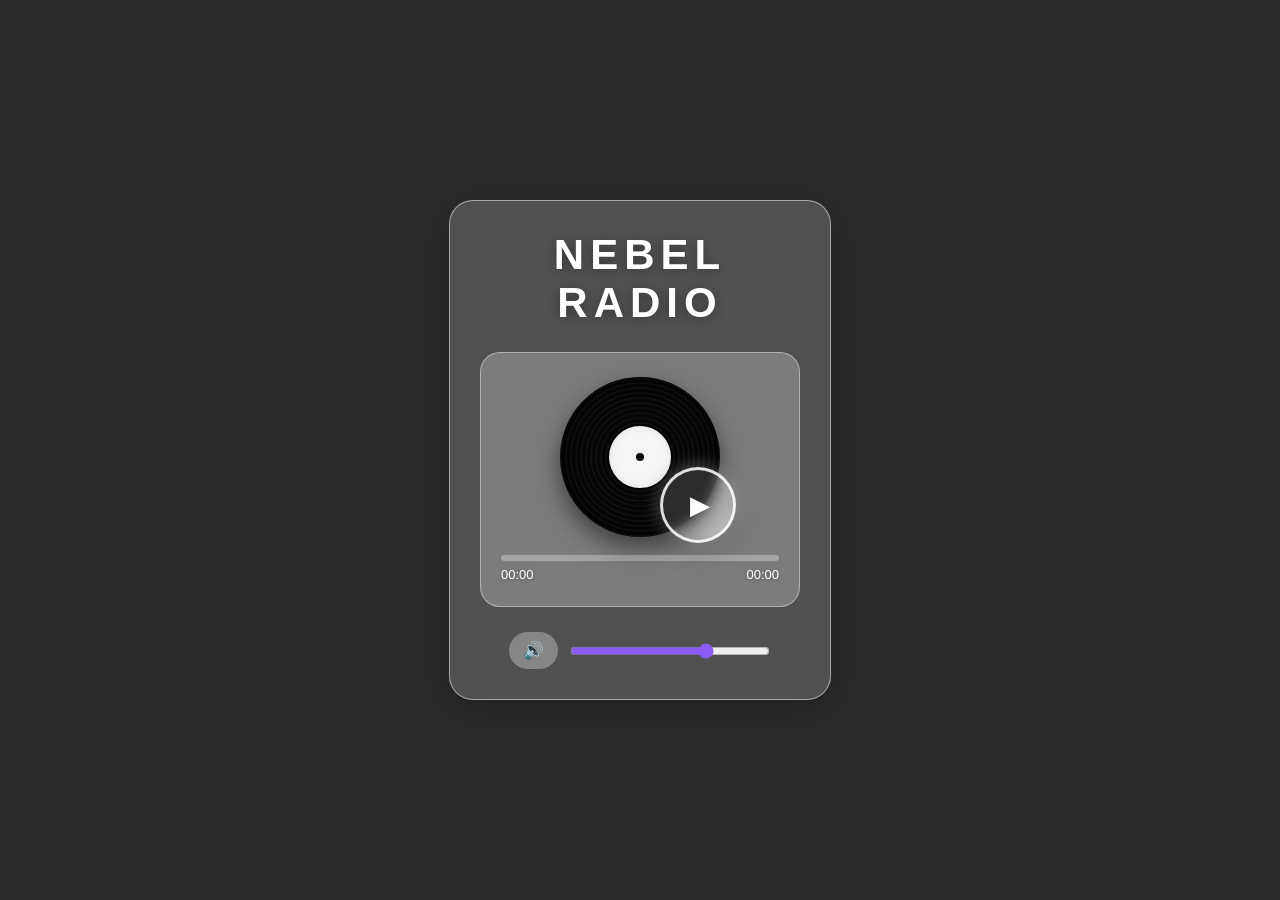
==== index.html @ d1169780 "Update index.html" ====
<!DOCTYPE html>
<html lang="cs">
<head>
<meta charset="UTF-8">
<meta name="viewport" content="width=device-width, initial-scale=1.0">
<title>NEBEL RADIO</title>
<link rel="stylesheet" href="style.css">
</head>
<body data-start="2026-07-24T08:25:00">
<div class="radio">
    <h1>NEBEL RADIO</h1>
    <audio id="audio"></audio>

    <div class="player-card">

        <div class="vinyl-wrapper">
            <div class="vinyl">
                <div class="center-label"></div>
            </div>

            <button id="play" class="play-btn">▶</button>
        </div>

        <div class="song-info">
    <p id="song-name"></p>
</div>

        <div class="progress-container">
            <div class="progress-bar">
                <div id="progress-fill" class="progress-fill"></div>
            </div>
            <div class="time-labels">
                <span id="current-time">00:00</span>
                <span id="duration-time">00:00</span>
            </div>
        </div>

    </div>

    <div class="volume-control">
        <button id="mute">
            🔊
        </button>
        <input 
            type="range" 
            id="volume"
            min="0"
            max="1"
            step="0.01"
            value="0.7"
        >
    </div>
</div>
   <script src="config.js"></script>

<script>
    if (ACTIVE_RADIO !== "template-radio") {
        window.location.href = `radia/${ACTIVE_RADIO}/index.html`;
    }
</script>

<script src="assets/script.js"></script>

</body>
</html>
---- style.css ----
body {
    margin: 0;
    min-height: 100vh;
    display: flex;
    justify-content: center;
    align-items: center;
    font-family: Arial, Helvetica, sans-serif;

    /* 👉 sem si vlož svůj vlastní obrázek na pozadí */
    background-color: #2b2b2b; /* záložní barva, než vložíš obrázek */
    background-image: url("tvuj-obrazek.jpg");
    background-size: cover;
    background-position: center;
    background-repeat: no-repeat;
}

.radio{
    background: rgba(255, 255, 255, 0.18);
    border: 1px solid rgba(255, 255, 255, 0.5);
    border-radius: 24px;
    box-shadow: 0 8px 40px rgba(0, 0, 0, 0.25);
    backdrop-filter: blur(18px);
    -webkit-backdrop-filter: blur(18px);
    padding: 30px;
    width: 320px;
    text-align: center;
}

h1 {
    margin: 0;
    font-size: 42px;
    letter-spacing: 6px;
    font-weight: 700;
    color: #ffffff;
    text-shadow: 0 2px 12px rgba(0,0,0,.35);
}

/* --- Karta s přehrávačem --- */
.player-card {
    margin-top: 25px;
    background: rgba(255, 255, 255, 0.25);
    border: 1px solid rgba(255, 255, 255, 0.4);
    border-radius: 20px;
    padding: 24px 20px;
}

.vinyl-wrapper {
    position: relative;
    display: flex;
    justify-content: center;
    margin-bottom: 16px;
}

/* --- Realistická černá vinylová deska --- */
.vinyl {
    width: 160px;
    height: 160px;
    border-radius: 50%;
    background:
        repeating-radial-gradient(
            circle at center,
            #050505 0px,
            #050505 3px,
            #161616 4px,
            #050505 5px
        );
    box-shadow:
        0 10px 25px rgba(0,0,0,.5),
        inset 0 0 15px rgba(0,0,0,.7);
    display:flex;
    justify-content:center;
    align-items:center;
}

/* Bílý label uprostřed desky + malá dírka */
.center-label{
    width: 62px;
    height: 62px;
    background: #f5f5f5;
    border-radius: 50%;
    box-shadow:
        0 2px 6px rgba(0,0,0,.4),
        inset 0 0 8px rgba(0,0,0,.08);
    display:flex;
    justify-content:center;
    align-items:center;
}
.center-label::after {
    content: "";
    width: 8px;
    height: 8px;
    background: #050505;
    border-radius: 50%;
}

/* Play/pause tlačítko jako skleněný prsten */
.play-btn {
    position: absolute;
    bottom: -6px;
    right: calc(50% - 96px);
    width: 76px;
    height: 76px;
    border-radius: 50%;
    background: rgba(255, 255, 255, 0.15);
    border: 3px solid rgba(255, 255, 255, 0.85);
    color: #ffffff;
    box-shadow:
        0 8px 24px rgba(0,0,0,.25),
        0 0 20px rgba(255,255,255,.35);
    backdrop-filter: blur(6px);
    -webkit-backdrop-filter: blur(6px);
    display:flex;
    align-items:center;
    justify-content:center;
    font-size: 26px;
    padding: 0;
    padding-left: 4px;
    cursor: pointer;
    transition: .25s;
}
.play-btn:hover {
    background: rgba(255, 255, 255, 0.3);
    transform: scale(1.06);
}

/* Bílý label uprostřed desky + malá dírka */
.center-label{
    width: 62px;
    height: 62px;
    background: #f5f5f5;
    border-radius: 50%;
    box-shadow:
        0 2px 6px rgba(0,0,0,.4),
        inset 0 0 8px rgba(0,0,0,.08);
    display:flex;
    justify-content:center;
    align-items:center;
}
.center-label::after {
    content: "";
    width: 8px;
    height: 8px;
    background: #050505;
    border-radius: 50%;
}

/* Play/pause tlačítko jako skleněný prsten */
.play-btn {
    position: absolute;
    bottom: -6px;
    right: calc(50% - 96px);
    width: 76px;
    height: 76px;
    border-radius: 50%;
    background: rgba(255, 255, 255, 0.15);
    border: 3px solid rgba(255, 255, 255, 0.85);
    color: #ffffff;
    box-shadow:
        0 8px 24px rgba(0,0,0,.25),
        0 0 20px rgba(255,255,255,.35);
    backdrop-filter: blur(6px);
    -webkit-backdrop-filter: blur(6px);
    display:flex;
    align-items:center;
    justify-content:center;
    font-size: 26px;
    padding: 0;
    padding-left: 4px;
    cursor: pointer;
    transition: .25s;
}
.play-btn:hover {
    background: rgba(255, 255, 255, 0.3);
    transform: scale(1.06);
}

.song-info {
    margin-top: 6px;
}
#song-name {
    margin: 0;
    font-weight: bold;
    font-size: 18px;
    color: #ffffff;
    text-shadow: 0 1px 6px rgba(0,0,0,.3);
}

/* Progress linka s časy */
.progress-container {
    margin-top: 18px;
}
.progress-bar {
    width: 100%;
    height: 6px;
    border-radius: 3px;
    background: rgba(255,255,255,.3);
    overflow: hidden;
}
.progress-fill {
    height: 100%;
    width: 0%;
    background: #8b5cf6;
    transition: width .2s linear;
}
.time-labels {
    display: flex;
    justify-content: space-between;
    margin-top: 6px;
    font-size: 13px;
    color: #ffffff;
    text-shadow: 0 1px 4px rgba(0,0,0,.3);
}

/* --- Zbytek --- */
button {
    background: rgba(255,255,255,.3);
    color: white;
    border: none;
    border-radius: 50px;
    padding: 14px 30px;
    font-size: 17px;
    cursor: pointer;
    transition: .25s;
}
.volume-control {
    margin-top:25px;
    display: flex;
    align-items: center;
    justify-content: center;
    gap: 10px;
}
#mute {
    padding: 8px 14px;
}
#volume {
    width:200px;
    cursor:pointer;
    accent-color:#8b5cf6;
}

/* 📱 Mobile version */
@media (max-width: 600px) {
    .radio {
        width: 100%;
        max-width: 330px;
        padding: 30px 20px;
        border-radius: 20px;
    }
    h1 {
        font-size: 32px;
        letter-spacing: 4px;
    }
    .vinyl {
        width: 130px;
        height: 130px;
    }
  .center-label {
    width: 45px;
    height: 45px;
}
.center-label::after {
    width: 6px;
    height: 6px;
}
    .play-btn {
        right: calc(50% - 80px);
        width: 60px;
        height: 60px;
        font-size: 22px;
        padding-left: 3px;
    }
    #volume {
        width: 180px;
    }
}
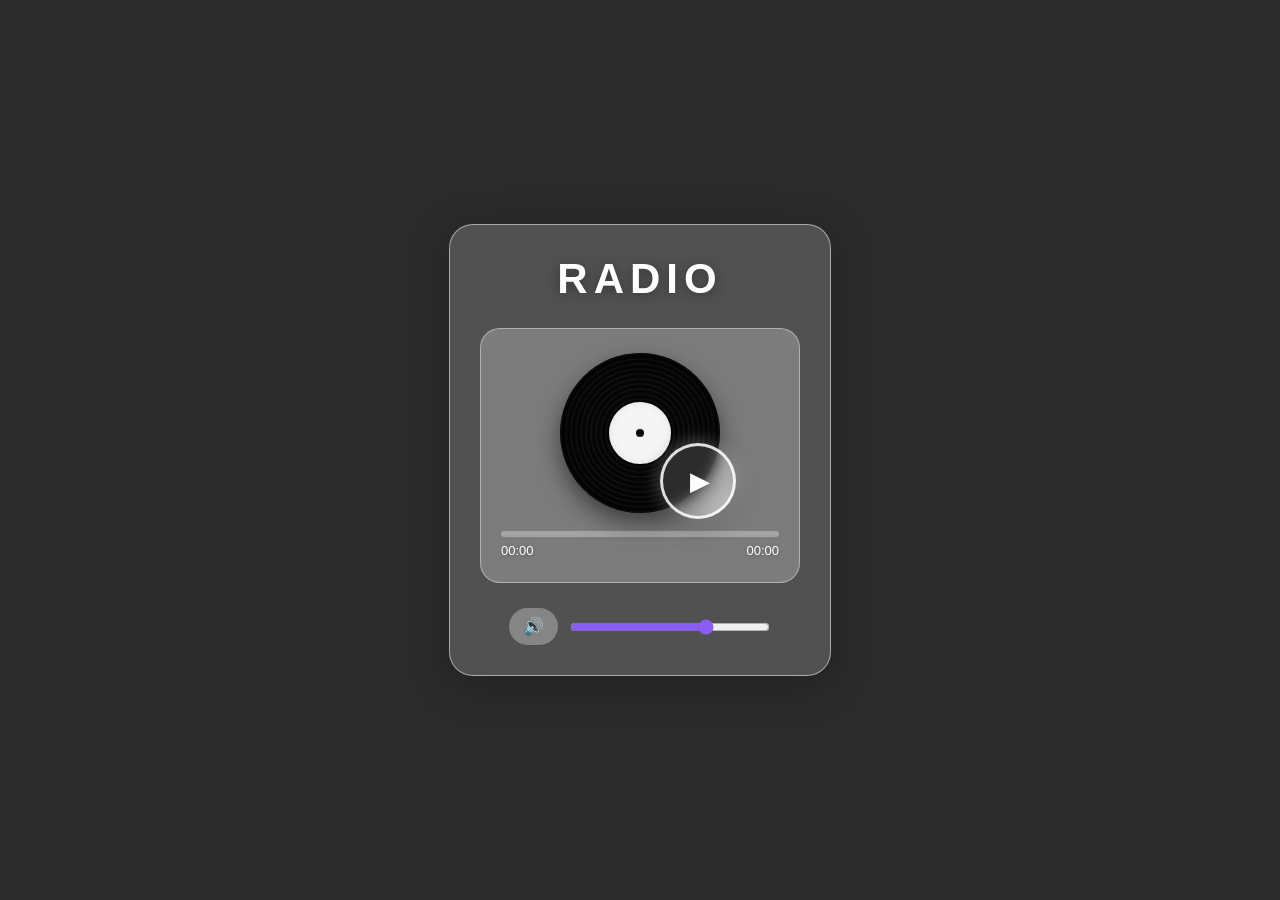
==== commit bcee6def: "Change title and heading from 'NEBEL RADIO' to 'RADIO'" ====
--- a/index.html
+++ b/index.html
@@ -3,12 +3,12 @@
 <head>
 <meta charset="UTF-8">
 <meta name="viewport" content="width=device-width, initial-scale=1.0">
-<title>NEBEL RADIO</title>
+<title>Radio Template</title>
 <link rel="stylesheet" href="style.css">
 </head>
 <body data-start="2026-07-24T08:25:00">
 <div class="radio">
-    <h1>NEBEL RADIO</h1>
+    <h1>RADIO</h1>
     <audio id="audio"></audio>
 
     <div class="player-card">
@@ -22,7 +22,6 @@
         </div>
 
         <div class="song-info">
-    <p id="song-name"></p>
 </div>
 
         <div class="progress-container">
@@ -51,15 +50,6 @@
         >
     </div>
 </div>
-   <script src="config.js"></script>
-
-<script>
-    if (ACTIVE_RADIO !== "template-radio") {
-        window.location.href = `radia/${ACTIVE_RADIO}/index.html`;
-    }
-</script>
-
 <script src="assets/script.js"></script>
-
 </body>
 </html>
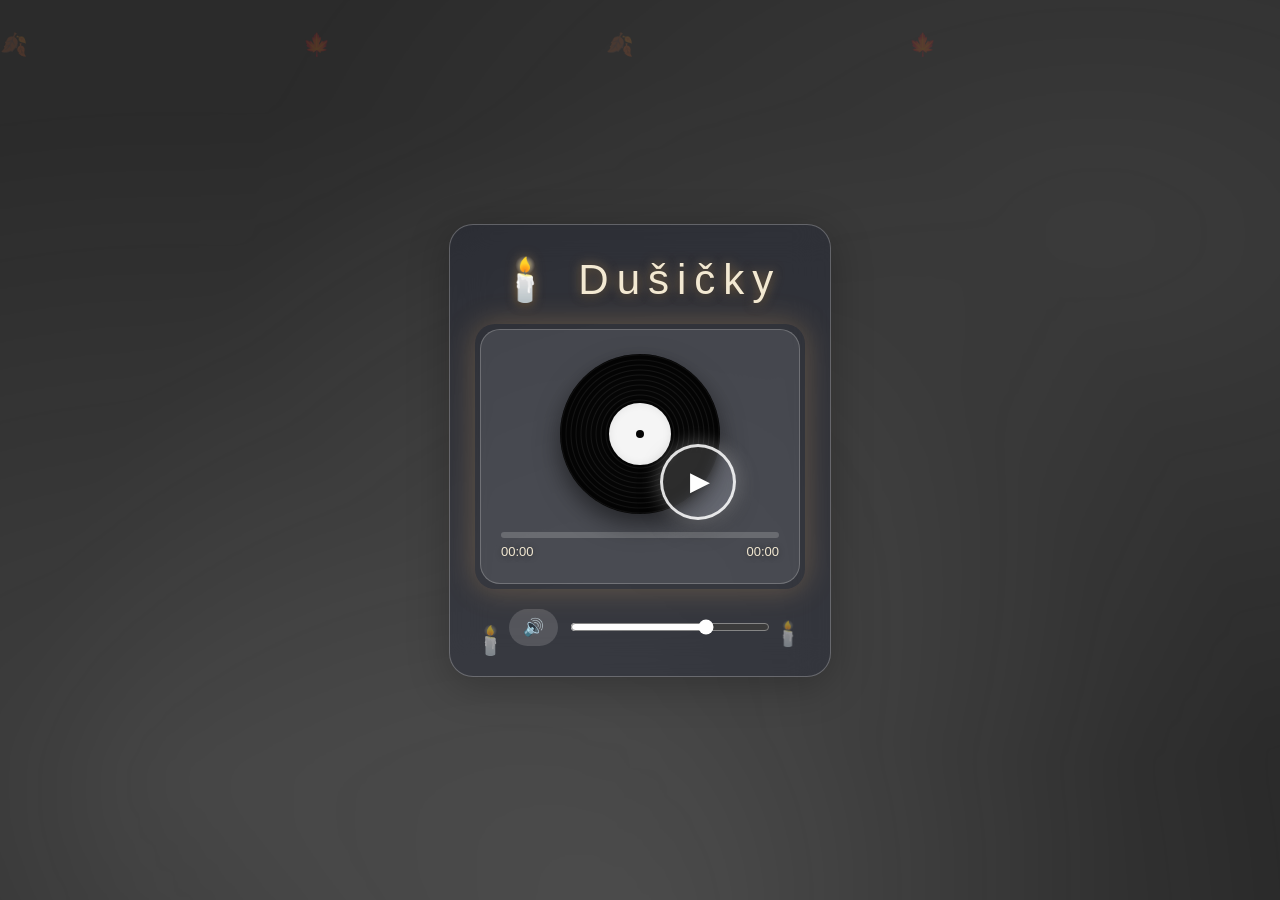
==== commit 8ddfb501: "Update index.html" ====
--- a/index.html
+++ b/index.html
@@ -50,6 +50,13 @@
         >
     </div>
 </div>
-<script src="assets/script.js"></script>
+<script src="config.js"></script>
+
+<script>
+    if (ACTIVE_RADIO !== "template-radio") {
+        window.location.href = `radia/${ACTIVE_RADIO}/index.html`;
+    }
+</script>
 </body>
+    <h1 style="color:red">NOVÝ INDEX</h1>
 </html>
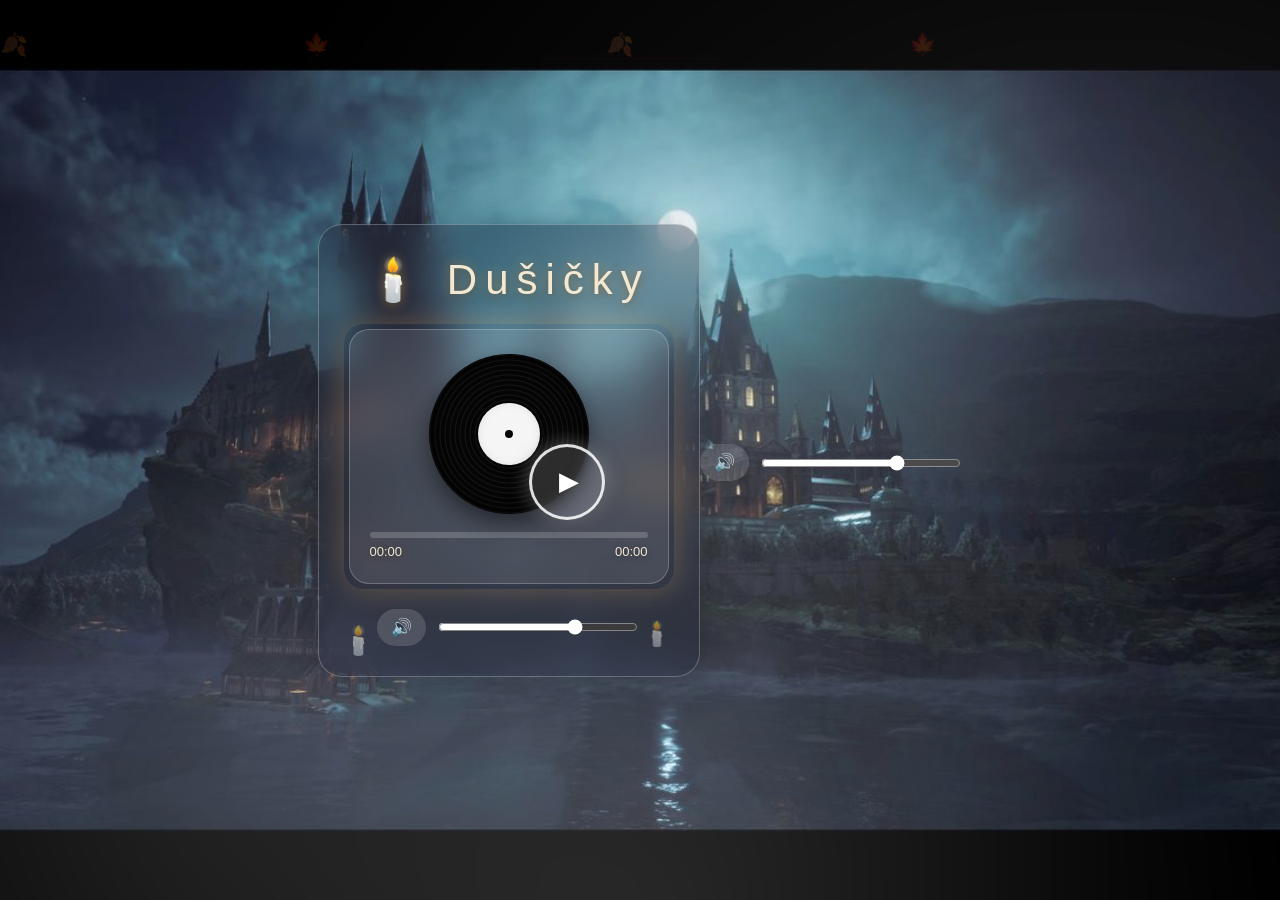
==== commit cdb3c84d: "Implement volume control feature in index.html Added volume control with mute button and slider." ====
--- a/index.html
+++ b/index.html
@@ -58,5 +58,28 @@
     }
 </script>
 </body>
-    <h1 style="color:red">NOVÝ INDEX</h1>
+</html>    </div>
+
+    <div class="volume-control">
+        <button id="mute">
+            🔊
+        </button>
+        <input 
+            type="range" 
+            id="volume"
+            min="0"
+            max="1"
+            step="0.01"
+            value="0.7"
+        >
+    </div>
+</div>
+<script src="config.js"></script>
+
+<script>
+    if (ACTIVE_RADIO !== "template-radio") {
+        window.location.href = `radia/${ACTIVE_RADIO}/index.html`;
+    }
+</script>
+</body>
 </html>
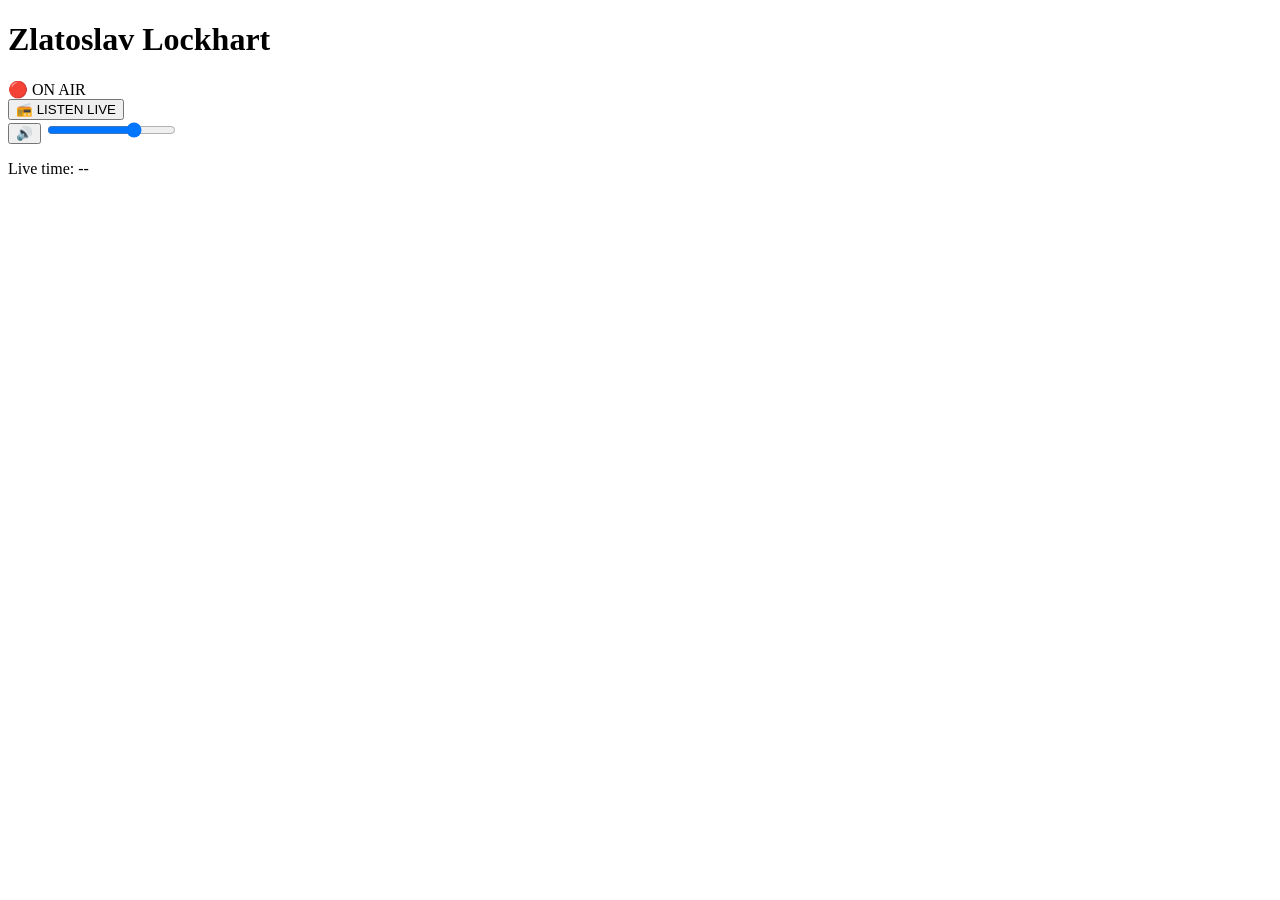
==== commit aadcc6eb: "Update index.html" ====
--- a/index.html
+++ b/index.html
@@ -10,20 +10,15 @@
 <div class="radio">
     <h1>RADIO</h1>
     <audio id="audio"></audio>
-
     <div class="player-card">
-
         <div class="vinyl-wrapper">
             <div class="vinyl">
                 <div class="center-label"></div>
             </div>
-
             <button id="play" class="play-btn">▶</button>
         </div>
-
         <div class="song-info">
 </div>
-
         <div class="progress-container">
             <div class="progress-bar">
                 <div id="progress-fill" class="progress-fill"></div>
@@ -33,9 +28,7 @@
                 <span id="duration-time">00:00</span>
             </div>
         </div>
-
     </div>
-
     <div class="volume-control">
         <button id="mute">
             🔊
@@ -50,32 +43,7 @@
         >
     </div>
 </div>
-<script src="config.js"></script>
-
-<script>
-    if (ACTIVE_RADIO !== "template-radio") {
-        window.location.href = `radia/${ACTIVE_RADIO}/index.html`;
-    }
-</script>
-</body>
-</html>    </div>
-
-    <div class="volume-control">
-        <button id="mute">
-            🔊
-        </button>
-        <input 
-            type="range" 
-            id="volume"
-            min="0"
-            max="1"
-            step="0.01"
-            value="0.7"
-        >
-    </div>
-</div>
-<script src="config.js"></script>
-
+<script src="config.js?v=2"></script>
 <script>
     if (ACTIVE_RADIO !== "template-radio") {
         window.location.href = `radia/${ACTIVE_RADIO}/index.html`;
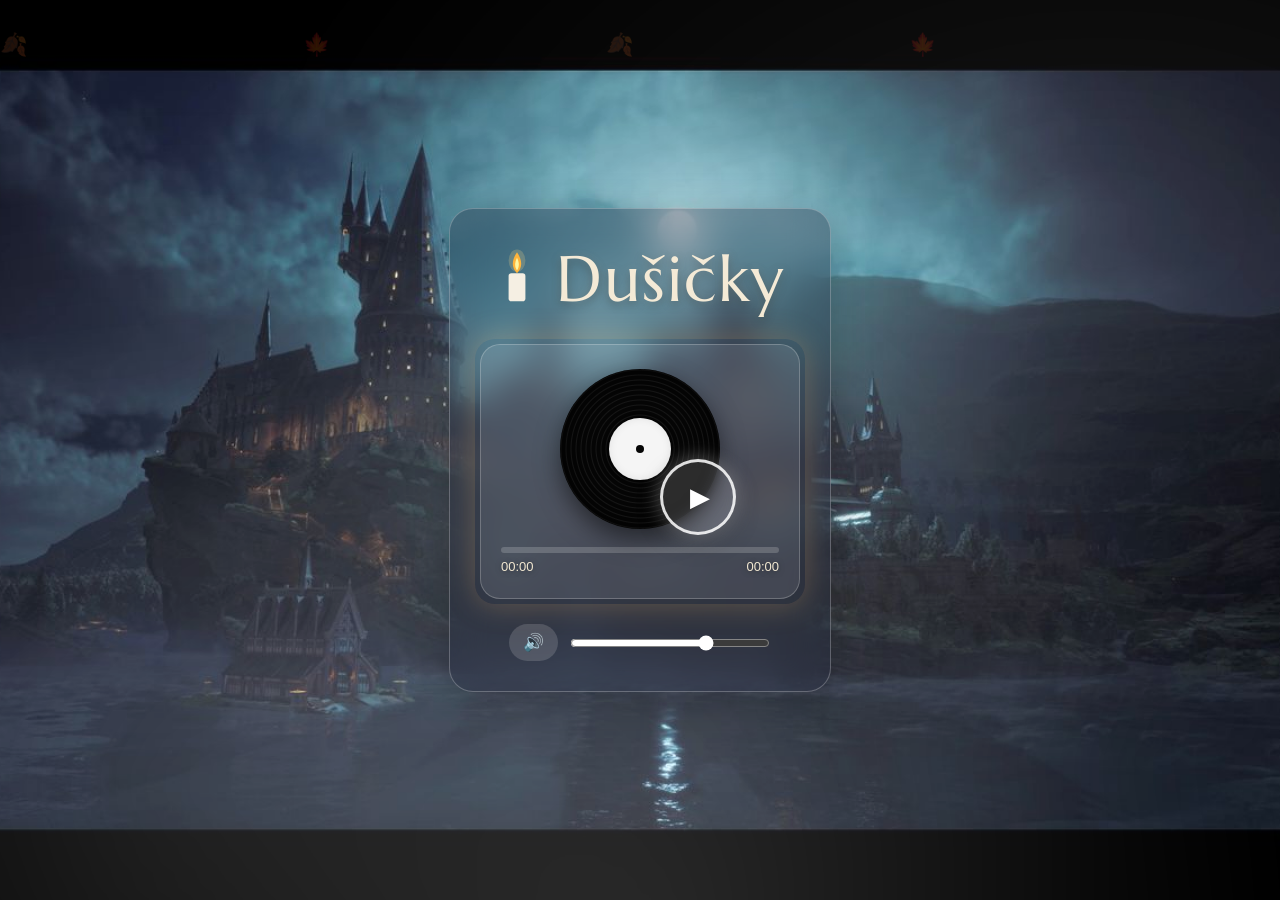
==== commit 1c86557f: "Update index.html" ====
--- a/index.html
+++ b/index.html
@@ -9,7 +9,8 @@
 <body data-start="2026-07-24T08:25:00">
 <div class="radio">
     <h1>RADIO</h1>
-    <audio id="audio"></audio>
+    <audio id="audioA"></audio>
+<audio id="audioB"></audio>
     <div class="player-card">
         <div class="vinyl-wrapper">
             <div class="vinyl">
